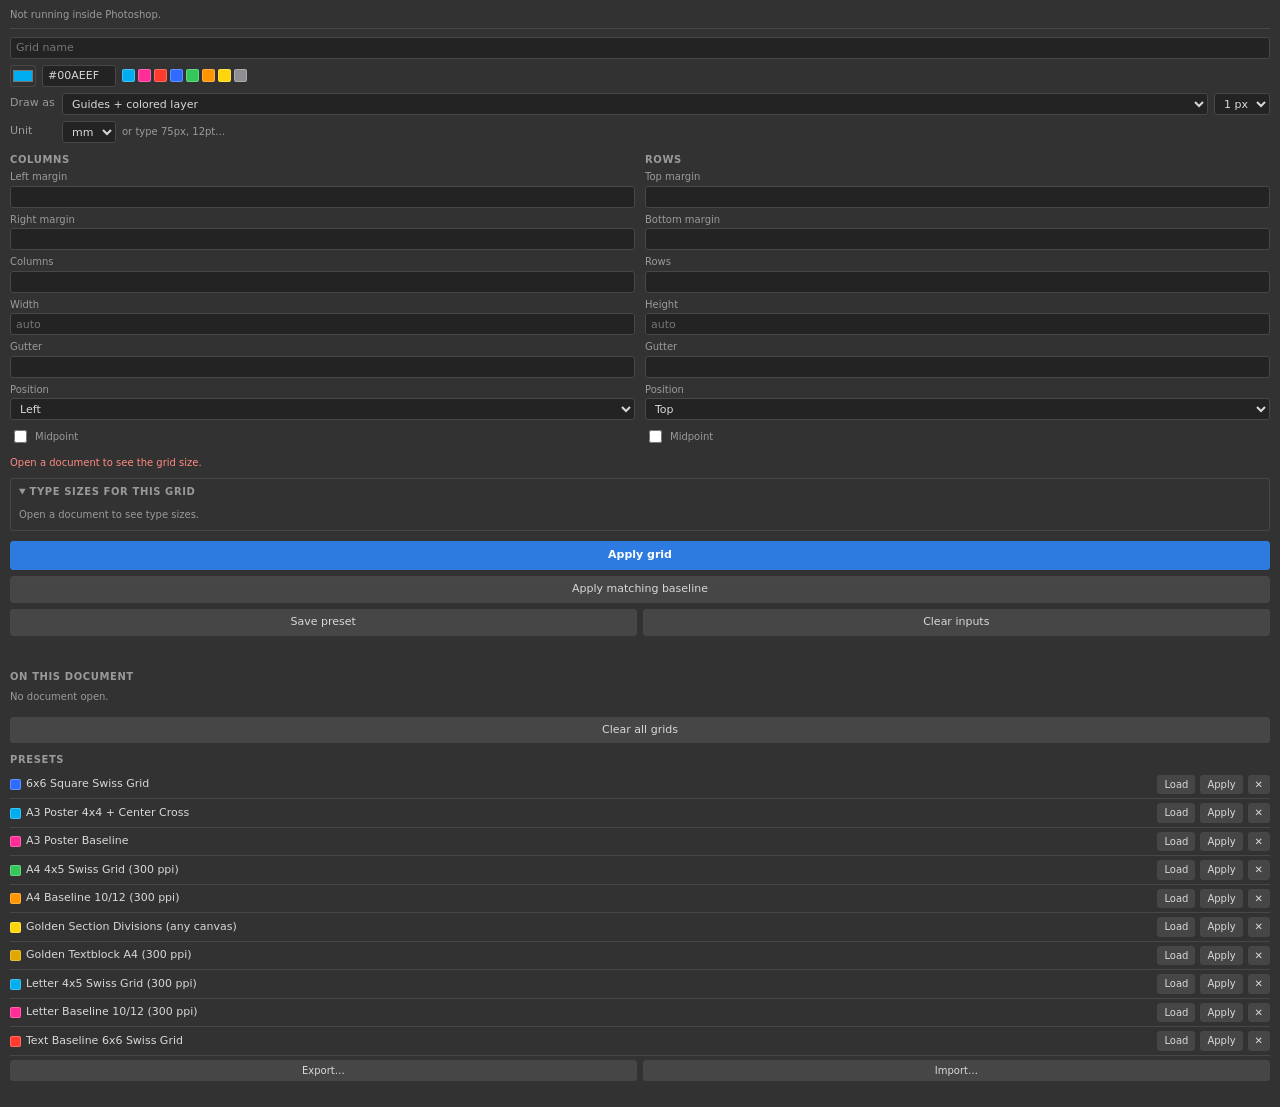
==== SwissGrid/SwissGrid/index.html @ 77a1d463 "SwissGrid and SwissType Photoshop panels" ====
<!DOCTYPE html>
<html>
<head>
  <meta charset="utf-8">
  <title>SwissGrid</title>
  <link rel="stylesheet" href="css/panel.css">
</head>
<body>
  <div class="panel">

    <div class="doc" id="docInfo">Connecting to Photoshop…</div>

    <section>
      <div class="row">
        <input type="text" id="gridName" class="grow" placeholder="Grid name">
      </div>
      <div class="row">
        <input type="color" id="colorPicker" value="#00aeef" title="Pick a color">
        <input type="text" id="colorHex" value="#00AEEF" class="hex" spellcheck="false">
        <div class="swatches" id="quickSwatches"></div>
      </div>
      <div class="row">
        <label class="lbl" for="drawMode">Draw as</label>
        <select id="drawMode" class="grow">
          <option value="both">Guides + colored layer</option>
          <option value="layer">Colored layer only</option>
          <option value="guides">Guides only</option>
        </select>
        <select id="lineWidth" title="Line thickness">
          <option value="1">1 px</option>
          <option value="2">2 px</option>
          <option value="3">3 px</option>
          <option value="4">4 px</option>
        </select>
      </div>
      <div class="row">
        <label class="lbl" for="unit">Unit</label>
        <select id="unit">
          <option value="mm">mm</option>
          <option value="px">px</option>
          <option value="in">in</option>
          <option value="cm">cm</option>
          <option value="pt">pt</option>
          <option value="%">%</option>
        </select>
        <span class="hint">or type 75px, 12pt…</span>
      </div>
    </section>

    <section class="cols">
      <div class="col">
        <div class="col-title">Columns</div>
        <label class="field"><span>Left margin</span><input type="text" id="marginLeft"></label>
        <label class="field"><span>Right margin</span><input type="text" id="marginRight"></label>
        <label class="field"><span>Columns</span><input type="text" id="columns"></label>
        <label class="field"><span>Width</span><input type="text" id="columnWidth" placeholder="auto"></label>
        <label class="field"><span>Gutter</span><input type="text" id="columnGutter"></label>
        <label class="field"><span>Position</span>
          <select id="alignH"><option value="start">Left</option><option value="center">Center</option><option value="end">Right</option></select>
        </label>
        <label class="check"><input type="checkbox" id="midVertical"> Midpoint</label>
      </div>
      <div class="col">
        <div class="col-title">Rows</div>
        <label class="field"><span>Top margin</span><input type="text" id="marginTop"></label>
        <label class="field"><span>Bottom margin</span><input type="text" id="marginBottom"></label>
        <label class="field"><span>Rows</span><input type="text" id="rows"></label>
        <label class="field"><span>Height</span><input type="text" id="rowHeight" placeholder="auto"></label>
        <label class="field"><span>Gutter</span><input type="text" id="rowGutter"></label>
        <label class="field"><span>Position</span>
          <select id="alignV"><option value="start">Top</option><option value="center">Middle</option><option value="end">Bottom</option></select>
        </label>
        <label class="check"><input type="checkbox" id="midHorizontal"> Midpoint</label>
      </div>
    </section>

    <div class="preview" id="preview"></div>

    <details class="typerec" id="typeRecBox" open>
      <summary>Type sizes for this grid</summary>
      <div id="typeRec"></div>
    </details>

    <section class="actions">
      <button id="btnApply" class="primary">Apply grid</button>
      <button id="btnBaseline" class="baseline-btn" title="Adds the baseline grid that matches these measurements: one line per body leading, from the top of the first field to the bottom of the last.">Apply matching baseline</button>
      <div class="row">
        <button id="btnSavePreset" class="grow">Save preset</button>
        <button id="btnClearInputs" class="grow">Clear inputs</button>
      </div>
    </section>

    <div class="status" id="status"></div>

    <section>
      <div class="section-title">On this document</div>
      <div id="appliedList" class="list"></div>
      <button id="btnClearAll" class="danger">Clear all grids</button>
    </section>

    <section>
      <div class="section-title">Presets</div>
      <div id="presetList" class="list"></div>
      <div class="row">
        <button id="btnExport" class="grow small">Export…</button>
        <button id="btnImport" class="grow small">Import…</button>
      </div>
    </section>

  </div>

  <script src="js/grid.js"></script>
  <script src="js/typeRec.js"></script>
  <script src="js/panel.js"></script>
</body>
</html>
---- SwissGrid/SwissGrid/css/panel.css ----
:root {
  --bg: #323232;
  --fg: #d8d8d8;
  --muted: #9a9a9a;
  --field: #232323;
  --line: #474747;
  --btn: #464646;
  --btn-hover: #525252;
  --accent: #2d7be0;
  --ok: #7ee787;
  --err: #ff8a80;
}

* { box-sizing: border-box; }

html, body {
  margin: 0;
  background: var(--bg);
  color: var(--fg);
  font: 11px/1.35 "Segoe UI", system-ui, -apple-system, sans-serif;
}

.panel { padding: 8px 10px 16px; }

.doc {
  font-size: 10px;
  color: var(--muted);
  padding-bottom: 6px;
  margin-bottom: 8px;
  border-bottom: 1px solid var(--line);
  white-space: nowrap;
  overflow: hidden;
  text-overflow: ellipsis;
}

section { margin-bottom: 10px; }

.row { display: flex; align-items: center; gap: 6px; margin-bottom: 6px; }
.grow { flex: 1 1 auto; min-width: 0; }
.lbl { width: 46px; flex-shrink: 0; color: var(--muted); }
.hint { font-size: 10px; color: var(--muted); }

input[type="text"], select {
  background: var(--field);
  color: var(--fg);
  border: 1px solid var(--line);
  border-radius: 3px;
  padding: 3px 5px;
  font: inherit;
  height: 22px;
  min-width: 0;
}
input[type="text"]:focus, select:focus { outline: none; border-color: var(--accent); }

input[type="color"] {
  width: 26px; height: 22px; padding: 0; border: 1px solid var(--line);
  border-radius: 3px; background: none; cursor: pointer; flex-shrink: 0;
}
.hex { width: 74px; text-transform: uppercase; font-variant-numeric: tabular-nums; }

.swatches { display: flex; gap: 3px; flex-wrap: wrap; }
.swatches span {
  width: 13px; height: 13px; border-radius: 2px; cursor: pointer;
  border: 1px solid rgba(255, 255, 255, 0.25);
}
.swatches span:hover { transform: scale(1.15); }

.cols { display: flex; gap: 10px; }
.col { flex: 1 1 0; min-width: 0; display: flex; flex-direction: column; }
.col-title, .section-title {
  font-size: 10px; font-weight: 600; text-transform: uppercase;
  letter-spacing: 0.06em; color: var(--muted); margin-bottom: 4px;
}
.field { display: flex; flex-direction: column; margin-bottom: 5px; }
.field span { font-size: 10px; color: var(--muted); margin-bottom: 2px; }
.field input, .field select { width: 100%; font-variant-numeric: tabular-nums; }
.check { display: flex; align-items: center; gap: 5px; font-size: 10px; color: var(--muted); margin-top: 2px; }

.preview {
  font-size: 10px; color: var(--muted); min-height: 14px; margin-bottom: 8px;
  font-variant-numeric: tabular-nums;
}
.preview.err { color: var(--err); }

button {
  background: var(--btn); color: var(--fg); border: 1px solid var(--line);
  border-radius: 3px; padding: 5px 8px; font: inherit; cursor: pointer;
}
button:hover { background: var(--btn-hover); }
button:disabled { opacity: 0.5; cursor: default; }
button.primary { width: 100%; background: var(--accent); border-color: var(--accent); color: #fff; font-weight: 600; margin-bottom: 6px; padding: 6px 8px; }
button.primary:hover { filter: brightness(1.1); }
button.small { padding: 3px 7px; font-size: 10px; }
button.danger { margin-top: 6px; width: 100%; }
button.icon { padding: 2px 6px; font-size: 10px; }

.status { min-height: 14px; font-size: 10px; margin-bottom: 10px; }
.status.ok { color: var(--ok); }
.status.err { color: var(--err); }

.list { margin-bottom: 4px; }
.item {
  display: flex; align-items: center; gap: 5px;
  padding: 4px 0; border-bottom: 1px solid var(--line);
}
.item .chip { width: 11px; height: 11px; border-radius: 2px; flex-shrink: 0; border: 1px solid rgba(255,255,255,0.25); }
.item .name { flex: 1 1 auto; min-width: 0; overflow: hidden; text-overflow: ellipsis; white-space: nowrap; }
.item .meta { font-size: 10px; color: var(--muted); }
.item.hidden .name { opacity: 0.45; text-decoration: line-through; }
.empty { font-size: 10px; color: var(--muted); padding: 3px 0; }

body.light { --fg: #1f1f1f; --muted: #555; --field: #fff; --line: #aaa; --btn: #e2e2e2; --btn-hover: #d4d4d4; --ok: #19762a; --err: #b3261e; }

/* ---- type recommendations ---- */
.typerec { margin: 0 0 10px; border: 1px solid var(--line); border-radius: 3px; padding: 6px 8px; }
.typerec summary { cursor: pointer; font-size: 10px; font-weight: 600; text-transform: uppercase; letter-spacing: 0.06em; color: var(--muted); outline: none; }
.typerec[open] summary { margin-bottom: 6px; }
.tr-unit { font-weight: 600; font-variant-numeric: tabular-nums; }
.tr-src { font-size: 10px; color: var(--muted); margin: 2px 0 6px; }
.tr-table { border-top: 1px solid var(--line); }
.tr-row { display: flex; align-items: center; gap: 6px; padding: 3px 0; border-bottom: 1px solid var(--line); font-variant-numeric: tabular-nums; }
.tr-role { flex: 1 1 auto; min-width: 0; overflow: hidden; text-overflow: ellipsis; white-space: nowrap; }
.tr-size { font-weight: 600; white-space: nowrap; }
.tr-units { width: 52px; text-align: right; font-size: 10px; color: var(--muted); white-space: nowrap; }
.tr-copy { padding: 1px 5px; font-size: 9px; }
.tr-body { font-size: 10px; margin-top: 6px; }
.tr-body.ok { color: var(--ok); } .tr-body.warn { color: #ffc861; }
.tr-note { font-size: 10px; color: #ffc861; margin-top: 4px; }
.status button { margin-left: 6px; }
button.baseline-btn { width: 100%; margin-bottom: 6px; }
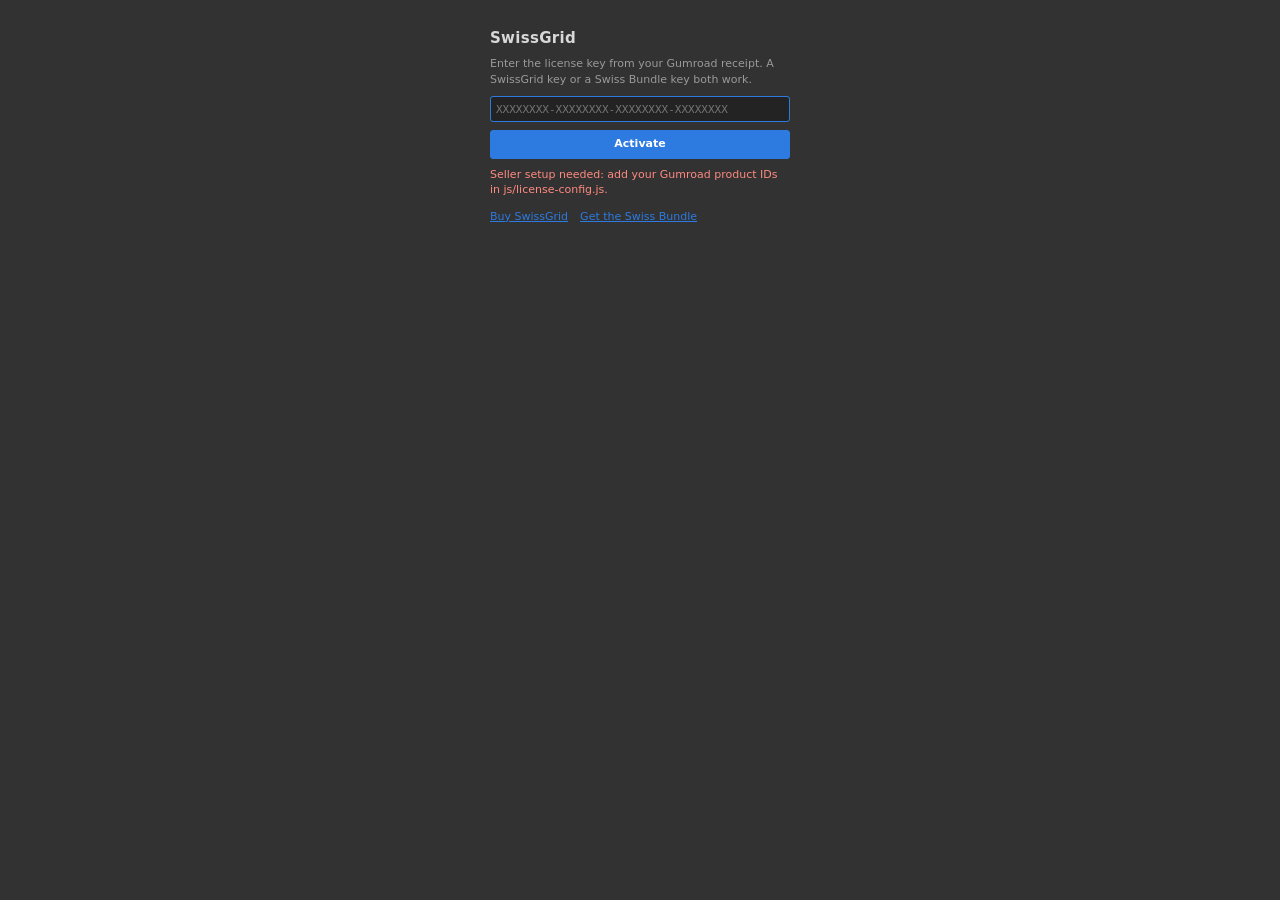
==== commit 66cb9b5c: "SwissGrid & SwissType 1.2.0 Gold: canvas-aware grid suggestions, grouped presets (Classic, Golden ra" ====
--- a/SwissGrid/SwissGrid/index.html
+++ b/SwissGrid/SwissGrid/index.html
@@ -10,6 +10,48 @@
 
     <div class="doc" id="docInfo">Connecting to Photoshop…</div>
 
+    <nav class="tabs">
+      <button class="tab active" data-tab="grid">Grid</button>
+      <button class="tab" data-tab="type">Type sizes</button>
+      <button class="tab" data-tab="doc">Document</button>
+      <button class="tab" data-tab="presets">Presets</button>
+    </nav>
+
+    <div class="status" id="status"></div>
+
+    <div class="pane" id="pane-grid">
+    <section class="actions">
+      <button id="btnApply" class="primary">Apply grid</button>
+      <div class="row">
+        <button id="btnBaseline" class="grow small" title="Adds the baseline grid that matches these measurements: one line per body leading, from the top of the first field to the bottom of the last.">+ Baseline</button>
+        <button id="btnSavePreset" class="grow small">Save preset</button>
+        <button id="btnClearInputs" class="grow small">Clear</button>
+      </div>
+      <div class="preview" id="preview"></div>
+    </section>
+
+    <section class="suggest" id="suggestBox">
+      <div class="sg-head"><span class="section-title">Suggested grid</span><span id="sgCanvas" class="sg-canvas"></span></div>
+      <div class="sg-main">
+        <div class="sg-thumb"><svg id="sgPreview" width="74" height="96"></svg></div>
+        <div class="sg-ctrls">
+          <div class="sg-step"><span class="sg-lbl">Columns</span><button id="sgColMinus" class="sg-btn" title="Fewer columns">−</button><b id="sgCols">4</b><button id="sgColPlus" class="sg-btn" title="More columns">+</button></div>
+          <div class="sg-step"><span class="sg-lbl">Rows</span><button id="sgRowMinus" class="sg-btn" title="Fewer rows">−</button><b id="sgRows">5</b><button id="sgRowPlus" class="sg-btn" title="More rows">+</button><button id="sgRowAuto" class="sg-auto" title="Let SwissGrid pick rows for the field shape">auto</button></div>
+          <select id="sgShape" title="Shape of each field">
+            <option value="square">Square fields</option>
+            <option value="golden">Golden fields, tall</option>
+            <option value="wide">Golden fields, wide</option>
+            <option value="fibonacci">Fibonacci</option>
+          </select>
+          <div class="sg-density"><button id="sgLooser" class="small">◀ Looser</button><button id="sgDenser" class="small">Denser ▶</button></div>
+        </div>
+      </div>
+      <div class="sg-spec" id="sgSpec"></div>
+      <div class="row sg-actions">
+        <button id="sgApply" class="grow sg-apply">Apply suggestion</button>
+        <button id="sgUse" class="grow" title="Put these measurements in the fields below to fine-tune them">Edit in fields</button>
+      </div>
+    </section>
     <section>
       <div class="row">
         <input type="text" id="gridName" class="grow" placeholder="Grid name">
@@ -74,30 +116,25 @@
       </div>
     </section>
 
-    <div class="preview" id="preview"></div>
+    </div>
 
-    <details class="typerec" id="typeRecBox" open>
-      <summary>Type sizes for this grid</summary>
+    <div class="pane hidden" id="pane-type">
+    <div class="typerec" id="typeRecBox">
+      <div class="section-title">Type sizes for this grid</div>
       <div id="typeRec"></div>
-    </details>
+    </div>
+    </div>
 
-    <section class="actions">
-      <button id="btnApply" class="primary">Apply grid</button>
-      <button id="btnBaseline" class="baseline-btn" title="Adds the baseline grid that matches these measurements: one line per body leading, from the top of the first field to the bottom of the last.">Apply matching baseline</button>
-      <div class="row">
-        <button id="btnSavePreset" class="grow">Save preset</button>
-        <button id="btnClearInputs" class="grow">Clear inputs</button>
-      </div>
-    </section>
-
-    <div class="status" id="status"></div>
-
+    <div class="pane hidden" id="pane-doc">
     <section>
       <div class="section-title">On this document</div>
       <div id="appliedList" class="list"></div>
       <button id="btnClearAll" class="danger">Clear all grids</button>
     </section>
+      <button id="btnDiag" class="link-btn" title="Copies panel size and Photoshop details for troubleshooting">Copy diagnostics</button>
+    </div>
 
+    <div class="pane hidden" id="pane-presets">
     <section>
       <div class="section-title">Presets</div>
       <div id="presetList" class="list"></div>
@@ -106,11 +143,23 @@
         <button id="btnImport" class="grow small">Import…</button>
       </div>
     </section>
+    </div>
+
+
+
+
+
+
 
   </div>
 
   <script src="js/grid.js"></script>
   <script src="js/typeRec.js"></script>
+  <script src="js/suggest.js"></script>
+  <script src="js/gridstore.js"></script>
   <script src="js/panel.js"></script>
+  <script src="js/cepfix.js"></script>
+  <script src="js/license.js"></script>
+  <script src="js/license-config.js"></script>
 </body>
 </html>
--- a/SwissGrid/SwissGrid/css/panel.css
+++ b/SwissGrid/SwissGrid/css/panel.css
@@ -128,3 +128,79 @@
 .tr-note { font-size: 10px; color: #ffc861; margin-top: 4px; }
 .status button { margin-left: 6px; }
 button.baseline-btn { width: 100%; margin-bottom: 6px; }
+
+/* ---- license gate ---- */
+.license-gate {
+  position: fixed; top: 0; right: 0; bottom: 0; left: 0; z-index: 1000;
+  background: var(--bg); display: flex; align-items: flex-start; justify-content: center;
+  padding: 28px 14px; overflow: auto;
+}
+.lg-card { width: 100%; max-width: 300px; display: flex; flex-direction: column; gap: 8px; }
+.lg-title { font-size: 15px; font-weight: 700; letter-spacing: 0.02em; }
+.lg-sub { font-size: 11px; color: var(--muted); line-height: 1.45; }
+.license-gate input[type="text"] { width: 100%; height: 26px; font-family: Consolas, Menlo, monospace; font-size: 11px; }
+.license-gate button.primary { width: 100%; margin: 0; }
+.lg-msg { font-size: 11px; min-height: 14px; line-height: 1.4; }
+.lg-msg.err { color: var(--err); }
+.lg-links { display: flex; gap: 12px; flex-wrap: wrap; margin-top: 4px; }
+button.lg-link { background: none; border: none; padding: 0; color: var(--accent); font-size: 11px; cursor: pointer; text-decoration: underline; }
+button.lg-link:hover { background: none; filter: brightness(1.2); }
+.license-footer { margin-top: 14px; padding-top: 8px; border-top: 1px solid var(--line); font-size: 10px; color: var(--muted); display: flex; gap: 8px; flex-wrap: wrap; align-items: center; justify-content: space-between; }
+.license-footer .lg-note { width: 100%; color: #ffc861; }
+
+/* ---- scrolling: .panel is the scroll container (works around CEP 11+ wheel bugs) ---- */
+html, body { height: 100%; overflow: hidden; }
+.panel { height: 100%; overflow-y: auto; overflow-x: hidden; box-sizing: border-box; }
+.panel::-webkit-scrollbar { width: 9px; }
+.panel::-webkit-scrollbar-track { background: transparent; }
+.panel::-webkit-scrollbar-thumb { background: #5a5a5a; border-radius: 5px; border: 2px solid var(--bg); }
+.panel::-webkit-scrollbar-thumb:hover { background: #6e6e6e; }
+
+/* ---- tabs (1.1.2: everything reachable without scrolling) ---- */
+.tabs { display: flex; gap: 2px; margin-bottom: 8px; border-bottom: 1px solid var(--line); }
+.tab { flex: 1 1 0; background: transparent; border: none; border-bottom: 2px solid transparent; border-radius: 0; padding: 6px 2px; color: var(--muted); font-size: 11px; white-space: nowrap; }
+.tab:hover { background: transparent; color: var(--fg); }
+.tab.active { color: var(--fg); border-bottom-color: var(--accent); }
+.pane.hidden { display: none; }
+.status:empty { display: none; }
+.status { margin-bottom: 8px; }
+.actions { margin-bottom: 10px; }
+.actions .preview { margin: 2px 0 0; }
+.typerec { border: none; padding: 0; }
+button.link-btn { background: none; border: none; padding: 0; margin-top: 10px; color: var(--accent); font-size: 10px; text-decoration: underline; cursor: pointer; }
+button.link-btn:hover { background: none; }
+
+/* ---- long lists scroll inside a fixed box (1.1.2) ---- */
+#presetList, #appliedList { max-height: 340px; overflow-y: auto; }
+#presetList::-webkit-scrollbar, #appliedList::-webkit-scrollbar { width: 8px; }
+#presetList::-webkit-scrollbar-thumb, #appliedList::-webkit-scrollbar-thumb { background: #5a5a5a; border-radius: 4px; }
+
+/* ---- suggested grid card (1.2.0) ---- */
+.suggest { border: 1px solid var(--line); border-radius: 4px; padding: 8px; margin-bottom: 12px; }
+.sg-head { display: flex; align-items: baseline; justify-content: space-between; gap: 6px; margin-bottom: 6px; }
+.sg-head .section-title { margin: 0; }
+.sg-canvas { font-size: 10px; color: var(--fg); font-weight: 600; white-space: nowrap; overflow: hidden; text-overflow: ellipsis; }
+.sg-main { display: flex; gap: 10px; align-items: flex-start; }
+.sg-thumb { flex-shrink: 0; display: flex; align-items: center; justify-content: center; width: 74px; height: 96px; }
+.sg-ctrls { flex: 1 1 auto; min-width: 0; display: flex; flex-direction: column; gap: 5px; }
+.sg-step { display: flex; align-items: center; gap: 4px; }
+.sg-lbl { width: 50px; font-size: 10px; color: var(--muted); }
+.sg-step b { min-width: 18px; text-align: center; font-variant-numeric: tabular-nums; }
+button.sg-btn { width: 22px; height: 20px; padding: 0; line-height: 1; font-size: 13px; }
+button.sg-auto { padding: 1px 6px; font-size: 9px; height: 18px; }
+button.sg-auto.on { background: var(--accent); border-color: var(--accent); color: #fff; }
+#sgShape { width: 100%; }
+.sg-density { display: flex; gap: 4px; }
+.sg-density button { flex: 1 1 0; }
+.sg-spec { font-size: 10px; color: var(--muted); margin: 7px 0; line-height: 1.45; font-variant-numeric: tabular-nums; }
+.sg-spec b { color: var(--fg); font-weight: 600; }
+.sg-actions { margin-bottom: 0; }
+button.sg-apply { background: #2a4f80; border-color: var(--accent); }
+
+/* ---- grouped presets (1.2.0) ---- */
+button.pg-head { display: flex; align-items: center; gap: 6px; width: 100%; background: transparent; border: none; border-bottom: 1px solid var(--line); border-radius: 0; padding: 6px 0; text-align: left; color: var(--fg); font-weight: 600; font-size: 11px; }
+button.pg-head:hover { background: transparent; color: #fff; }
+.pg-caret { width: 10px; color: var(--muted); }
+.pg-name { flex: 1 1 auto; }
+.pg-count { font-size: 10px; color: var(--muted); font-weight: 400; background: var(--field); border-radius: 8px; padding: 0 6px; }
+.pg-item { padding-left: 8px; }
